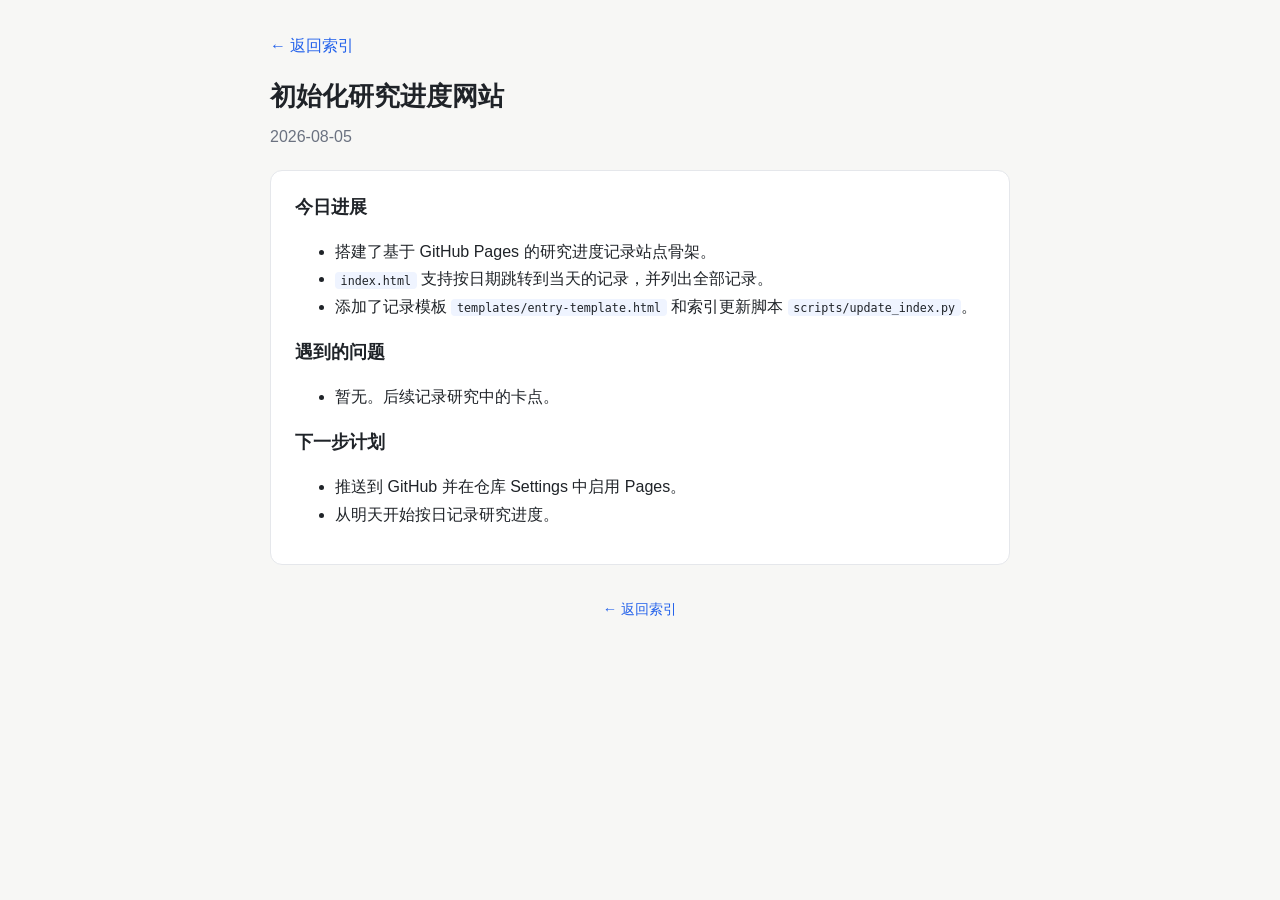
==== entries/2026-08-05.html @ d0c3f84d "feat: init research progress site (hello world)" ====
<!DOCTYPE html>
<html lang="zh-CN">
<head>
  <meta charset="UTF-8">
  <meta name="viewport" content="width=device-width, initial-scale=1.0">
  <title>2026-08-05 · 初始化研究进度网站</title>
  <link rel="stylesheet" href="../assets/style.css">
</head>
<body>
  <div class="container">
    <p class="breadcrumb"><a href="../index.html">← 返回索引</a></p>

    <header class="entry-header">
      <h1>初始化研究进度网站</h1>
      <p class="entry-date">2026-08-05</p>
    </header>

    <main class="card">
      <h2>今日进展</h2>
      <ul>
        <li>搭建了基于 GitHub Pages 的研究进度记录站点骨架。</li>
        <li><code>index.html</code> 支持按日期跳转到当天的记录，并列出全部记录。</li>
        <li>添加了记录模板 <code>templates/entry-template.html</code> 和索引更新脚本 <code>scripts/update_index.py</code>。</li>
      </ul>

      <h2>遇到的问题</h2>
      <ul>
        <li>暂无。后续记录研究中的卡点。</li>
      </ul>

      <h2>下一步计划</h2>
      <ul>
        <li>推送到 GitHub 并在仓库 Settings 中启用 Pages。</li>
        <li>从明天开始按日记录研究进度。</li>
      </ul>
    </main>

    <footer class="site-footer">
      <p><a href="../index.html">← 返回索引</a></p>
    </footer>
  </div>
</body>
</html>
---- assets/style.css ----
:root {
  --bg: #f7f7f5;
  --card: #ffffff;
  --text: #1f2328;
  --muted: #6b7280;
  --accent: #2563eb;
  --accent-soft: #eff4ff;
  --border: #e5e7eb;
}

@media (prefers-color-scheme: dark) {
  :root {
    --bg: #17181c;
    --card: #1f2229;
    --text: #e6e6e6;
    --muted: #9ca3af;
    --accent: #7aa2f7;
    --accent-soft: #232a3d;
    --border: #2f333c;
  }
}

* {
  box-sizing: border-box;
}

body {
  margin: 0;
  font-family: -apple-system, BlinkMacSystemFont, "Segoe UI", Roboto,
    "PingFang SC", "Hiragino Sans GB", "Microsoft YaHei", sans-serif;
  background: var(--bg);
  color: var(--text);
  line-height: 1.7;
}

.container {
  max-width: 780px;
  margin: 0 auto;
  padding: 2rem 1.25rem;
}

a {
  color: var(--accent);
  text-decoration: none;
}

a:hover {
  text-decoration: underline;
}

.site-header {
  margin-bottom: 1.5rem;
}

.site-header h1 {
  margin: 0 0 0.25rem;
  font-size: 1.8rem;
}

.tagline {
  margin: 0;
  color: var(--muted);
}

.card {
  background: var(--card);
  border: 1px solid var(--border);
  border-radius: 12px;
  padding: 1.25rem 1.5rem;
  margin: 1.25rem 0;
}

.card h2 {
  margin: 0 0 0.5rem;
  font-size: 1.15rem;
}

.muted {
  color: var(--muted);
  font-size: 0.9rem;
}

.date-form {
  display: flex;
  gap: 0.5rem;
  flex-wrap: wrap;
  margin-top: 0.75rem;
}

.date-form input {
  padding: 0.45rem 0.6rem;
  border: 1px solid var(--border);
  border-radius: 8px;
  background: var(--bg);
  color: var(--text);
  font-size: 1rem;
}

.date-form button {
  padding: 0.45rem 1rem;
  border: none;
  border-radius: 8px;
  background: var(--accent);
  color: #ffffff;
  font-size: 0.95rem;
  cursor: pointer;
}

.date-form button:hover {
  opacity: 0.9;
}

.jump-message {
  margin: 0.75rem 0 0;
  color: var(--accent);
}

.hidden {
  display: none;
}

.entry-count {
  color: var(--muted);
  font-size: 0.9rem;
  margin: 0 0 0.75rem;
}

.entry-list h3 {
  margin: 1.25rem 0 0.25rem;
  font-size: 1.05rem;
}

.entry-list ul {
  margin: 0.25rem 0 0.75rem;
  padding-left: 1.25rem;
}

.entry-list li {
  margin: 0.2rem 0;
}

.empty {
  color: var(--muted);
}

.breadcrumb {
  margin: 0 0 1rem;
}

.entry-header h1 {
  margin: 0 0 0.25rem;
  font-size: 1.6rem;
}

.entry-date {
  margin: 0;
  color: var(--muted);
}

.site-footer {
  margin-top: 2rem;
  color: var(--muted);
  font-size: 0.9rem;
  text-align: center;
}

code {
  background: var(--accent-soft);
  border-radius: 4px;
  padding: 0.1rem 0.35rem;
  font-size: 0.9em;
}
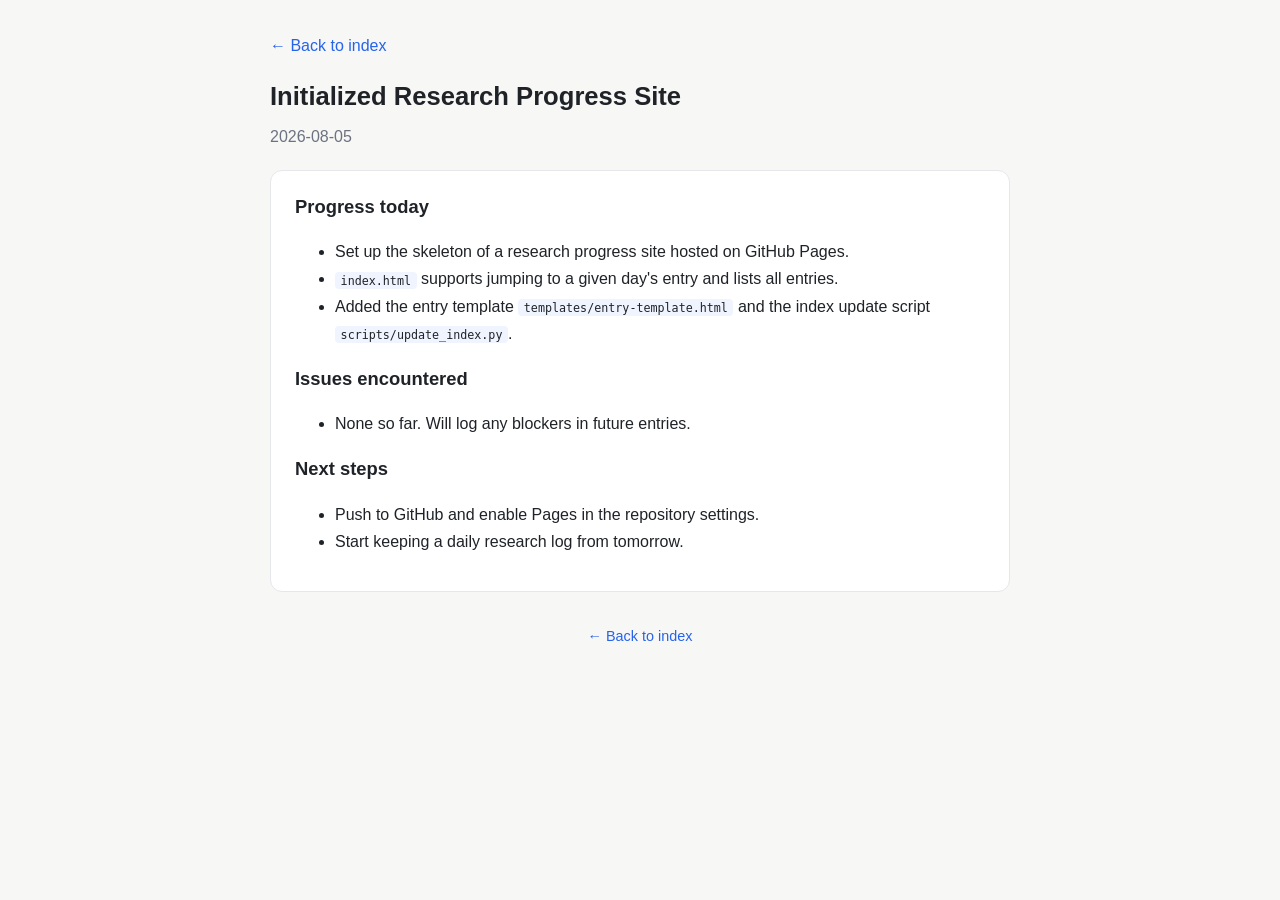
==== commit df794eae: "feat: translate site content to English" ====
--- a/entries/2026-08-05.html
+++ b/entries/2026-08-05.html
@@ -1,42 +1,42 @@
 <!DOCTYPE html>
-<html lang="zh-CN">
+<html lang="en">
 <head>
   <meta charset="UTF-8">
   <meta name="viewport" content="width=device-width, initial-scale=1.0">
-  <title>2026-08-05 · 初始化研究进度网站</title>
+  <title>2026-08-05 · Initialized research progress site</title>
   <link rel="stylesheet" href="../assets/style.css">
 </head>
 <body>
   <div class="container">
-    <p class="breadcrumb"><a href="../index.html">← 返回索引</a></p>
+    <p class="breadcrumb"><a href="../index.html">← Back to index</a></p>
 
     <header class="entry-header">
-      <h1>初始化研究进度网站</h1>
+      <h1>Initialized Research Progress Site</h1>
       <p class="entry-date">2026-08-05</p>
     </header>
 
     <main class="card">
-      <h2>今日进展</h2>
+      <h2>Progress today</h2>
       <ul>
-        <li>搭建了基于 GitHub Pages 的研究进度记录站点骨架。</li>
-        <li><code>index.html</code> 支持按日期跳转到当天的记录，并列出全部记录。</li>
-        <li>添加了记录模板 <code>templates/entry-template.html</code> 和索引更新脚本 <code>scripts/update_index.py</code>。</li>
+        <li>Set up the skeleton of a research progress site hosted on GitHub Pages.</li>
+        <li><code>index.html</code> supports jumping to a given day's entry and lists all entries.</li>
+        <li>Added the entry template <code>templates/entry-template.html</code> and the index update script <code>scripts/update_index.py</code>.</li>
       </ul>
 
-      <h2>遇到的问题</h2>
+      <h2>Issues encountered</h2>
       <ul>
-        <li>暂无。后续记录研究中的卡点。</li>
+        <li>None so far. Will log any blockers in future entries.</li>
       </ul>
 
-      <h2>下一步计划</h2>
+      <h2>Next steps</h2>
       <ul>
-        <li>推送到 GitHub 并在仓库 Settings 中启用 Pages。</li>
-        <li>从明天开始按日记录研究进度。</li>
+        <li>Push to GitHub and enable Pages in the repository settings.</li>
+        <li>Start keeping a daily research log from tomorrow.</li>
       </ul>
     </main>
 
     <footer class="site-footer">
-      <p><a href="../index.html">← 返回索引</a></p>
+      <p><a href="../index.html">← Back to index</a></p>
     </footer>
   </div>
 </body>
